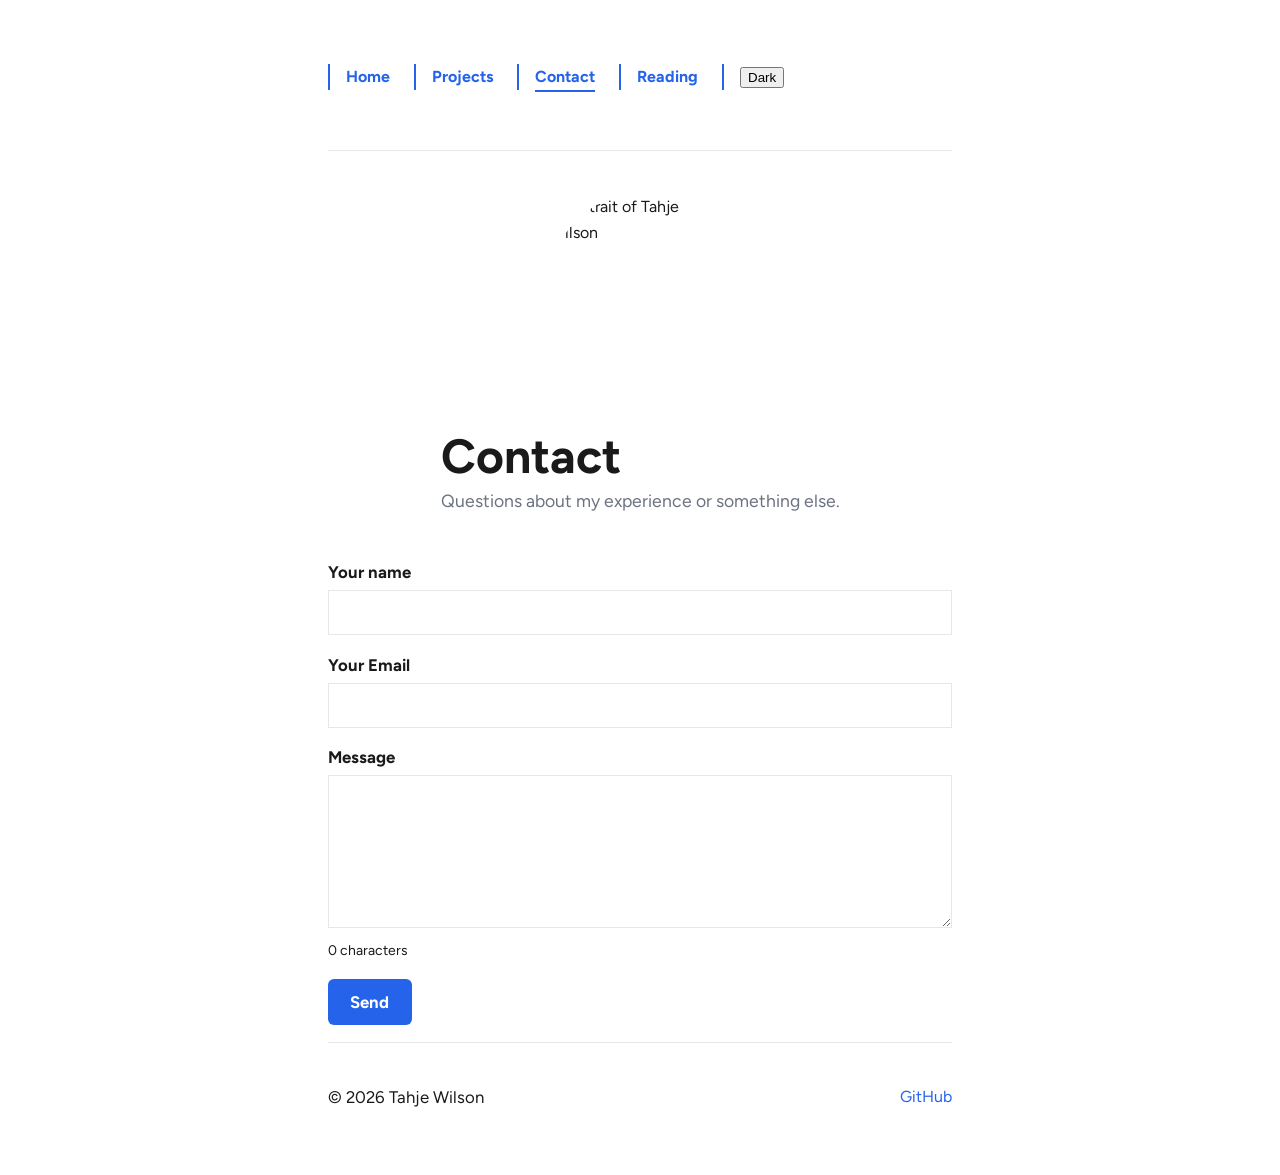
==== contact.html @ d4a27a20 "S18 done" ====
<!DOCTYPE html>
<html lang="en">
<head>
    <meta charset="UTF-8">
    <meta name="viewport" content="width=device-width, initial-scale=1.0">
    <!-- Class 16: Step 1: my contact page -->

    <!-- Class 18: Step 1: let Netlify handle the submission -->
 <form id="contact-form" name="contact" method="POST" data-netlify="true" netlify-honeypot="bot-field"></form>
 <p class="hidden-field">
<label> Leave this empty: <input name="bot-field" type="text"></label>
 </p>


    <title>Contact - Tahje Wilson</title>
    <!-- Class 12: Step 1: a typeface I chose -->
    <link rel="preconnect" href="https://fonts.googleapis.com">
    <link rel="preconnect" href="https://fonts.gstatic.com" crossorigin>
    <link href="https://fonts.googleapis.com/css2?family=Figtree:wght@400;700&display=swap" rel="stylesheet">
    <link rel="stylesheet" href="styles.css">
    <!-- Class 15: Step 1: my third file -->
    <script src="script.js" defer></script>
</head>

<body>
    <!-- Class 13: Step 2: navigation -->
    <nav>
        <ul>
            <li><a href="index.html">Home</a></li>
            <li><a href="projects.html">Projects</a></li>
            <!-- Class 16: Step 1: the contact link -->
            <li><a href="contact.html" class="current">Contact</a></li>
            <li><a href="reading.html">Reading</a></li>
            <!-- Class 15: Step 3: the theme button -->
            <li><button id="theme-toggle" type="button">Dark</button></li>
        </ul>
    </nav>

    <!-- Lab 12 Task 1: group the text so it stacks beside the photo -->
    <header>
        <!-- Class 12: Step 3: an image -->
        <img src="images/Tahje.png" alt="Portrait of Tahje Wilson" class="portrait">
        <div class="header-text">
            <h1>Contact</h1>
            <p>Questions about my experience or something else.</p>
        </div>
    </header>

    <main>
        <!-- Class 16: Step 2: a form -->
        <form id="contact-form">
            <p>
                <label for="name">Your name</label>
                <input id="name" name="name" type="text">
            </p>

            <p>
                <label for="email">Your Email</label>
                <input id="email" name="email" type="email" required>
            </p>
            <p>
                <label for="message">Message</label>
                <textarea id="message" name="message" rows="5" required></textarea>
                <!-- Lab 16 Task 4: Live Character count -->
                <br>
                <small id="message-count">0 characters</small>
            </p>
            <p>
                <button type="submit">Send</button>
            </p>
        </form>

        <p id="form-status" role="status"></p>
    </main>

    <!-- Lab 12 Task 3: footer -->
    <footer>
        <p>&copy; <span id="year"></span> Tahje Wilson</p>
        <a href="https://github.com/swilsontc" target="_blank" rel="noopener">GitHub</a>
    </footer>
</body>
</html>
---- styles.css ----
/* Class 16: Step 3: Padding counts inside with not on top of it */
* {
    box-sizing: border-box;
}

/* Class 11  Step 4: the basics */
:root {
    --text: #1a1a1a;
    --text-muted: #6b7280;
    --accent: #2563eb;
    --background: #ffffff;
    --border: #e5e7eb;
    /* Lab 16  Task 1: Error color variable for light mode */
    --error: crimson;
}

body {
    font-family: "Figtree", system-ui, -apple-system, "Segoe UI", sans-serif;
    color: var(--text);
    background: var(--background);
    line-height: 1.6;
    max-width: 42rem;
    margin: 0 auto;
    padding: 3rem 1.5rem;
}

/* Lab 12 Task 1: header side by side */
header {
    display: flex;
    align-items: center;
    gap: 1.51rem;
    min-height: 40vh;
    flex-direction: column;
    justify-content: center;
    /* Lab 12 Task 4: let the header stack on smaller screens */
    flex-wrap: wrap;
}

h1 {
    font-size: 3rem;
    /* Class 12: Step 2: my own scale */
    line-height: 1.1;
    margin-bottom: 0.25rem;
}

header p {
    color: var(--text-muted);
    font-size: 1.1rem;
    margin-top: 0;
}

h2 {
    font-size: 1.75rem;
    /* Class 12: Step 2: my own scale */
    line-height: 1.2;
    margin-top: 2.5rem;
    border-bottom: 1px solid var(--border);
    padding-bottom: 0.5rem;
    margin-bottom: 1rem;
}

p {
    font-size: 1.05rem;
    margin-bottom: 1rem;
}

/* Lab 12 Task 3: footer */
/* Lab 14 * Task 4: footer stacks on narrow screens */
footer {
    display: flex;
    flex-direction: column;
    gap: 0.5rem;
    align-items: center;
    border-top: 1px solid var(--border);
    padding-top: 1.5rem;
}

@media (min-width: 40rem) {
    footer {
        flex-direction: row;
        justify-content: space-between;
    }
}

a {
    color: var(--accent);
    text-decoration: none;
    border-bottom: 1px solid transparent;
}

a:hover {
    border-bottom-color: var(--accent);
}

.portrait {
    width: 180px;
    height: 180px;
    object-fit: cover;
    border-radius: 50%;
}

section {
    margin-bottom: 3rem;
}

/* Lab 12 Task 2: List without bullets */
ul {
    list-style: none;
    padding-left: 0;
}

li {
    margin-bottom: 0.75rem;
    padding-left: 1rem;
    border-left: 2px solid var(--accent);
}

/* Class 13: Step 3: the nav bar */
nav ul {
    list-style: none;
    padding-left: 0;
    display: flex;
    flex-direction: column;
    gap: 1.5rem;
    margin-bottom: 2rem;
}

@media (min-width: 40rem) {
    nav ul {
        flex-direction: row;
        gap: 1.5rem;
    }
}

nav a {
    text-decoration: none;
    font-weight: 700;
    padding-bottom: 0.25rem;
    border-bottom: 2px solid transparent;
}

/* Lab 13 * Task 5: hover */
nav a:hover {
    background: var(--panel);
    border-bottom-color: var(--accent);
    padding-bottom: 1rem;
}

/* Lab 13 * Task 1: which page am I on */
nav a.current {
    border-bottom-color: var(--accent);
    color: var(--accent);
}

/* Lab 13 * Task 4: separate the bar from the header */
nav {
    padding-bottom: 1rem;
    border-bottom: 1px solid var(--border);
    margin-bottom: 2rem;
}

/* Class 14 * Step 2: the cards go in a row */
.cards {
    display: flex;
    flex-direction: column;
    gap: 1.5rem;
}

.card {
    flex: 1;
    padding: 1.5rem;
    border: 1px solid var(--border);
    border-radius: 8px;
}

/* Class 14 * Step 3: a row when there's room */
@media (min-width: 40rem) {
    .cards {
        flex-direction: row;
    }
}

/* Class 16: Step 3: the form */
form label {
    display: block;
    font-weight: 700;
    margin-bottom: 0.25rem;
}

form input, form textarea {
    font: inherit;
    width: 100%;
    padding: 0.5rem;
    border: 1px solid var(--border);
    scroll-padding-block-start: 6px;
    background: var(--background);
    color: var(--text);
}

form input:focus, form textarea:focus {
    outline: 2px solid var(--accent);
    outline-offset: 1px;
}

form button {
    font: inherit;
    font-weight: 700;
    color: var(--background);
    background: var(--accent);
    border: none;
    border-radius: 6px;
    padding: 0.6rem 1.4rem;
    cursor: pointer;
}

#form-status {
    font-weight: 700;
    color: var(--accent);
}

/* Lab 16  Task 1: the error state */
#form-status.error {
    color: var(--error);
}

body.dark {
    --text: white;
    --text-muted: silver;
    --accent: skyblue;
    --background: black;
    --border: dimgray;
    /* Lab 16  Task 1: Error color variable for dark mode */
    --error: lightsalmon;
}



/* Class 18: Step 2: the honeypot, hidden from people */
.hidden-field{
    display: none;
}
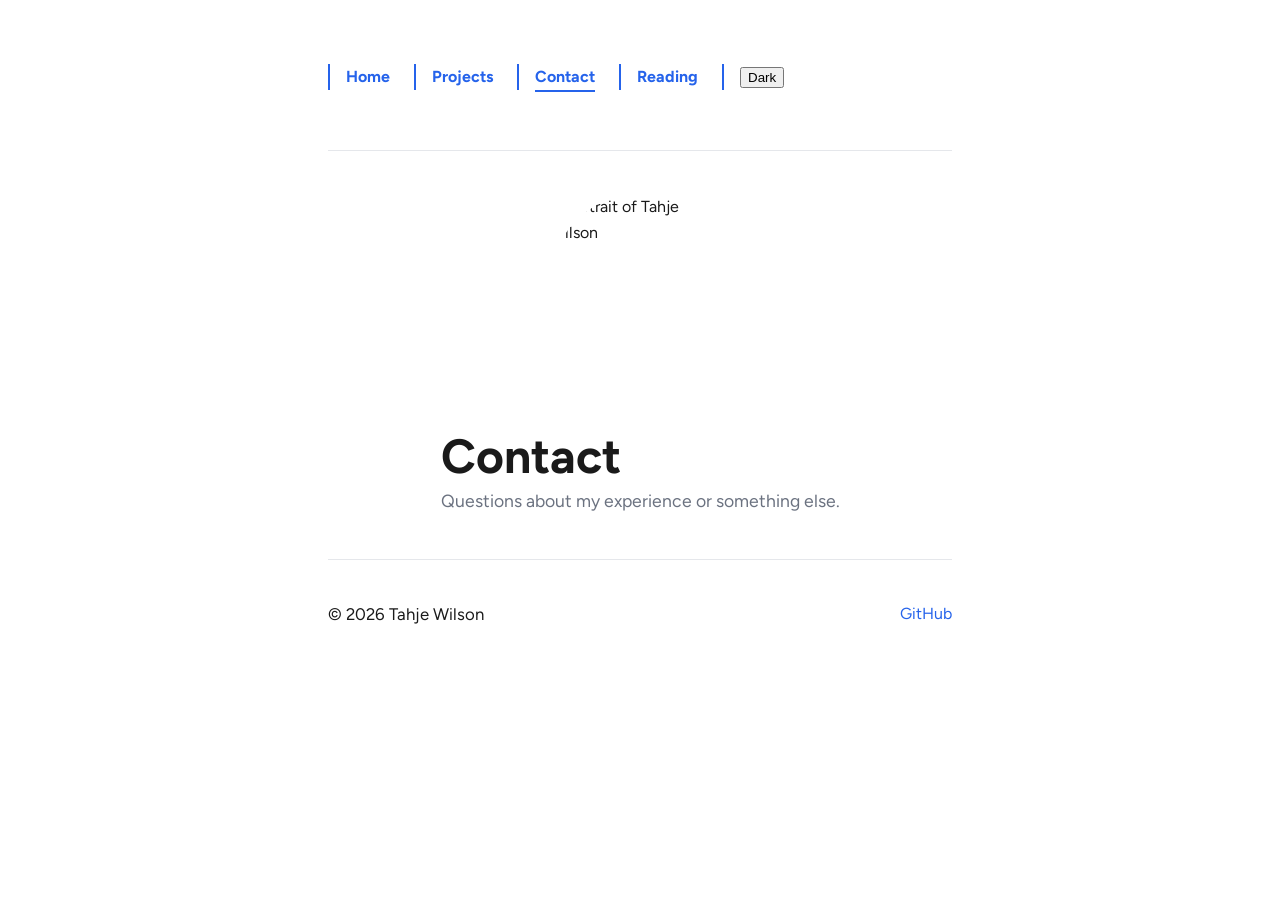
==== commit 14b2ed50: "S18 with instructor" ====
--- a/contact.html
+++ b/contact.html
@@ -1,82 +1,91 @@
-<!DOCTYPE html>
+
+<!doctype html>
 <html lang="en">
-<head>
-    <meta charset="UTF-8">
-    <meta name="viewport" content="width=device-width, initial-scale=1.0">
+  <head>
+    <meta charset="UTF-8" />
+    <meta name="viewport" content="width=device-width, initial-scale=1.0" />
     <!-- Class 16: Step 1: my contact page -->
-
-    <!-- Class 18: Step 1: let Netlify handle the submission -->
- <form id="contact-form" name="contact" method="POST" data-netlify="true" netlify-honeypot="bot-field"></form>
- <p class="hidden-field">
-<label> Leave this empty: <input name="bot-field" type="text"></label>
- </p>
-
 
     <title>Contact - Tahje Wilson</title>
     <!-- Class 12: Step 1: a typeface I chose -->
-    <link rel="preconnect" href="https://fonts.googleapis.com">
-    <link rel="preconnect" href="https://fonts.gstatic.com" crossorigin>
-    <link href="https://fonts.googleapis.com/css2?family=Figtree:wght@400;700&display=swap" rel="stylesheet">
-    <link rel="stylesheet" href="styles.css">
+    <link rel="preconnect" href="https://fonts.googleapis.com" />
+    <link rel="preconnect" href="https://fonts.gstatic.com" crossorigin />
+    <link
+      href="https://fonts.googleapis.com/css2?family=Figtree:wght@400;700&display=swap"
+      rel="stylesheet"
+    />
+    <link rel="stylesheet" href="styles.css" />
     <!-- Class 15: Step 1: my third file -->
     <script src="script.js" defer></script>
-</head>
+  </head>
 
-<body>
+  <body>
     <!-- Class 13: Step 2: navigation -->
     <nav>
-        <ul>
-            <li><a href="index.html">Home</a></li>
-            <li><a href="projects.html">Projects</a></li>
-            <!-- Class 16: Step 1: the contact link -->
-            <li><a href="contact.html" class="current">Contact</a></li>
-            <li><a href="reading.html">Reading</a></li>
-            <!-- Class 15: Step 3: the theme button -->
-            <li><button id="theme-toggle" type="button">Dark</button></li>
-        </ul>
+      <ul>
+        <li><a href="index.html">Home</a></li>
+        <li><a href="projects.html">Projects</a></li>
+        <!-- Class 16: Step 1: the contact link -->
+        <li><a href="contact.html" class="current">Contact</a></li>
+        <li><a href="reading.html">Reading</a></li>
+        <!-- Class 15: Step 3: the theme button -->
+        <li><button id="theme-toggle" type="button">Dark</button></li>
+      </ul>
     </nav>
 
     <!-- Lab 12 Task 1: group the text so it stacks beside the photo -->
     <header>
-        <!-- Class 12: Step 3: an image -->
-        <img src="images/Tahje.png" alt="Portrait of Tahje Wilson" class="portrait">
-        <div class="header-text">
-            <h1>Contact</h1>
-            <p>Questions about my experience or something else.</p>
-        </div>
+      <!-- Class 12: Step 3: an image -->
+      <img
+        src="images/Tahje.png"
+        alt="Portrait of Tahje Wilson"
+        class="portrait"
+      />
+      <div class="header-text">
+        <h1>Contact</h1>
+        <p>Questions about my experience or something else.</p>
+      </div>
     </header>
 
     <main>
-        <!-- Class 16: Step 2: a form -->
-        <form id="contact-form">
-            <p>
-                <label for="name">Your name</label>
-                <input id="name" name="name" type="text">
-            </p>
+      <!-- Class 16: Step 2: a form -->
+    <!-- Class 18: Step 1: let Netlify handle the submission -->
+      <form id="contact-form" id="contact-form" name="contact" method="POST"
+      data-netlify="true"
+      netlify-honeypot="bot-field"
+    <p class="hidden-field">
+      <label> Leave this empty: <input name="bot-field" type="text" /></label>
+    </p>
+        <p>
+          <label for="name">Your name</label>
+          <input id="name" name="name" type="text" />
+        </p>
 
-            <p>
-                <label for="email">Your Email</label>
-                <input id="email" name="email" type="email" required>
-            </p>
-            <p>
-                <label for="message">Message</label>
-                <textarea id="message" name="message" rows="5" required></textarea>
-                <!-- Lab 16 Task 4: Live Character count -->
-                <br>
-                <small id="message-count">0 characters</small>
-            </p>
-            <p>
-                <button type="submit">Send</button>
-            </p>
-        </form>
+        <p>
+          <label for="email">Your Email</label>
+          <input id="email" name="email" type="email" required />
+        </p>
+        <p>
+          <label for="message">Message</label>
+          <textarea id="message" name="message" rows="5" required></textarea>
+          <!-- Lab 16 Task 4: Live Character count -->
+          <br />
+          <small id="message-count">0 characters</small>
+        </p>
+        <p>
+          <button type="submit">Send</button>
+        </p>
+      </form>
 
-        <p id="form-status" role="status"></p>
+      <p id="form-status" role="status"></p>
     </main>
 
     <!-- Lab 12 Task 3: footer -->
     <footer>
-        <p>&copy; <span id="year"></span> Tahje Wilson</p>
-        <a href="https://github.com/swilsontc" target="_blank" rel="noopener">GitHub</a>
+      <p>&copy; <span id="year"></span> Tahje Wilson</p>
+      <a href="https://github.com/swilsontc" target="_blank" rel="noopener"
+        >GitHub</a
+      >
     </footer>
-</body>
+  </body>
 </html>
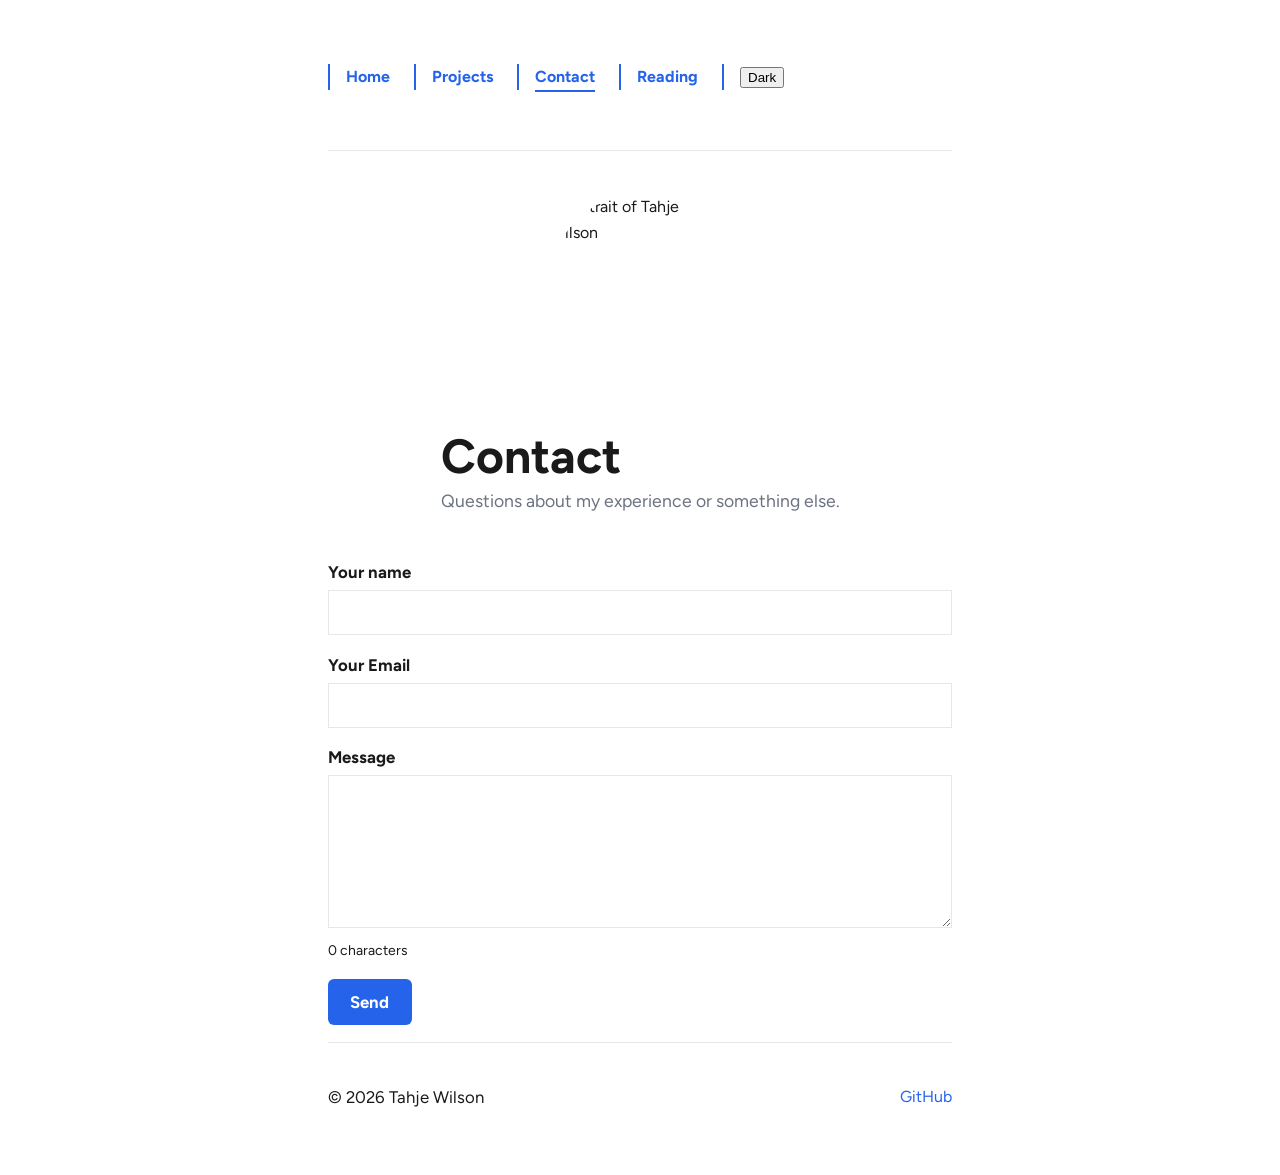
==== commit a6675138: "fix" ====
--- a/contact.html
+++ b/contact.html
@@ -52,7 +52,7 @@
     <!-- Class 18: Step 1: let Netlify handle the submission -->
       <form id="contact-form" id="contact-form" name="contact" method="POST"
       data-netlify="true"
-      netlify-honeypot="bot-field"
+      netlify-honeypot="bot-field" >
     <p class="hidden-field">
       <label> Leave this empty: <input name="bot-field" type="text" /></label>
     </p>
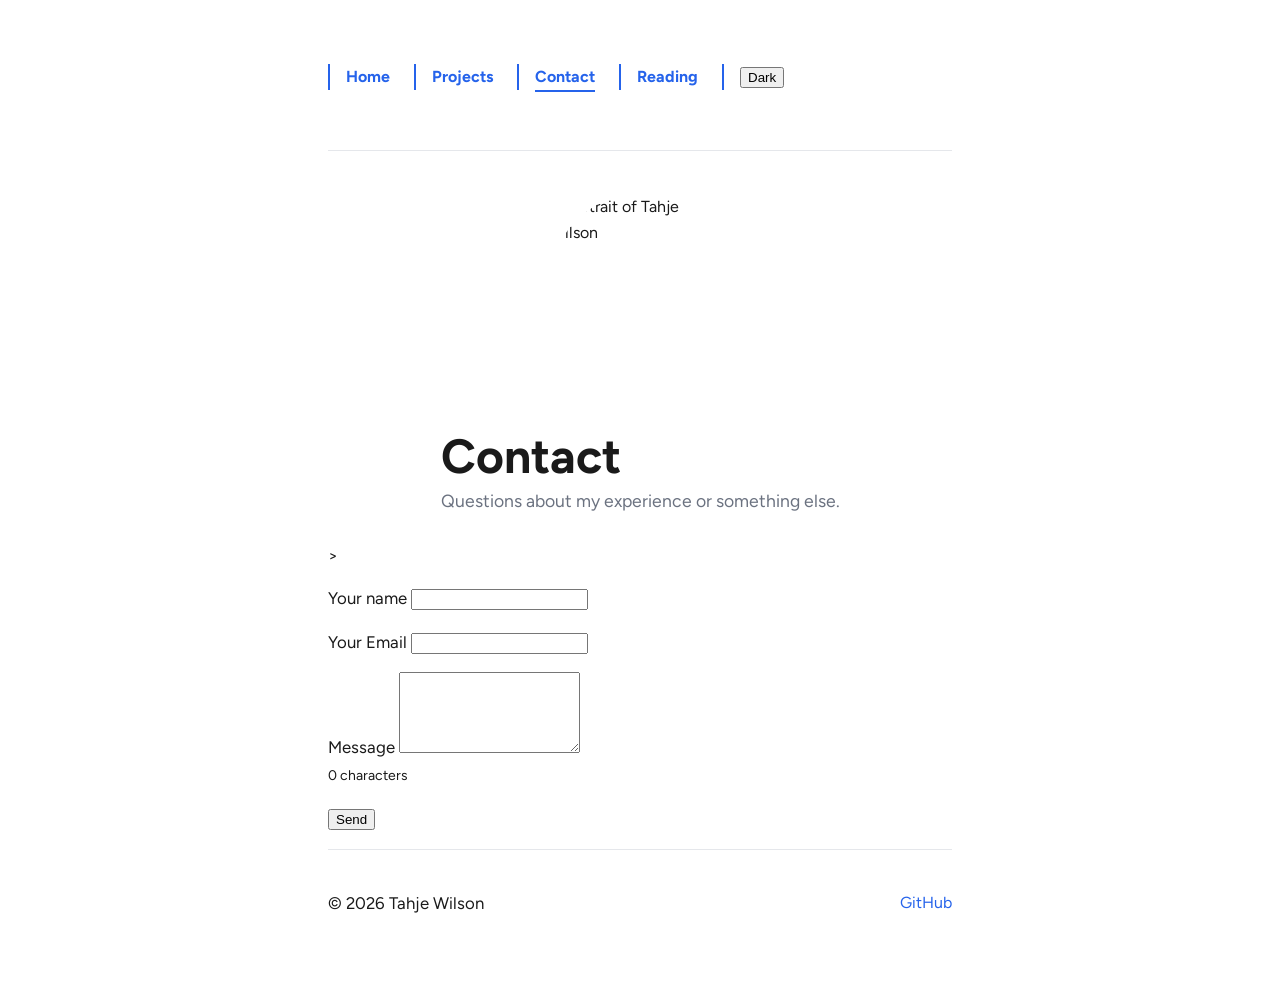
==== commit 4d3e8101: "Lab 18 done" ====
--- a/contact.html
+++ b/contact.html
@@ -52,7 +52,7 @@
     <!-- Class 18: Step 1: let Netlify handle the submission -->
       <form id="contact-form" id="contact-form" name="contact" method="POST"
       data-netlify="true"
-      netlify-honeypot="bot-field" >
+      netlify-honeypot="bot-field" action="/thanks.html"></form> >
     <p class="hidden-field">
       <label> Leave this empty: <input name="bot-field" type="text" /></label>
     </p>
--- a/styles.css
+++ b/styles.css
@@ -187,7 +187,8 @@
     margin-bottom: 0.25rem;
 }
 
-form input, form textarea {
+form input,
+form textarea {
     font: inherit;
     width: 100%;
     padding: 0.5rem;
@@ -197,7 +198,8 @@
     color: var(--text);
 }
 
-form input:focus, form textarea:focus {
+form input:focus,
+form textarea:focus {
     outline: 2px solid var(--accent);
     outline-offset: 1px;
 }
@@ -236,6 +238,6 @@
 
 
 /* Class 18: Step 2: the honeypot, hidden from people */
-.hidden-field{
+.hidden-field {
     display: none;
 }
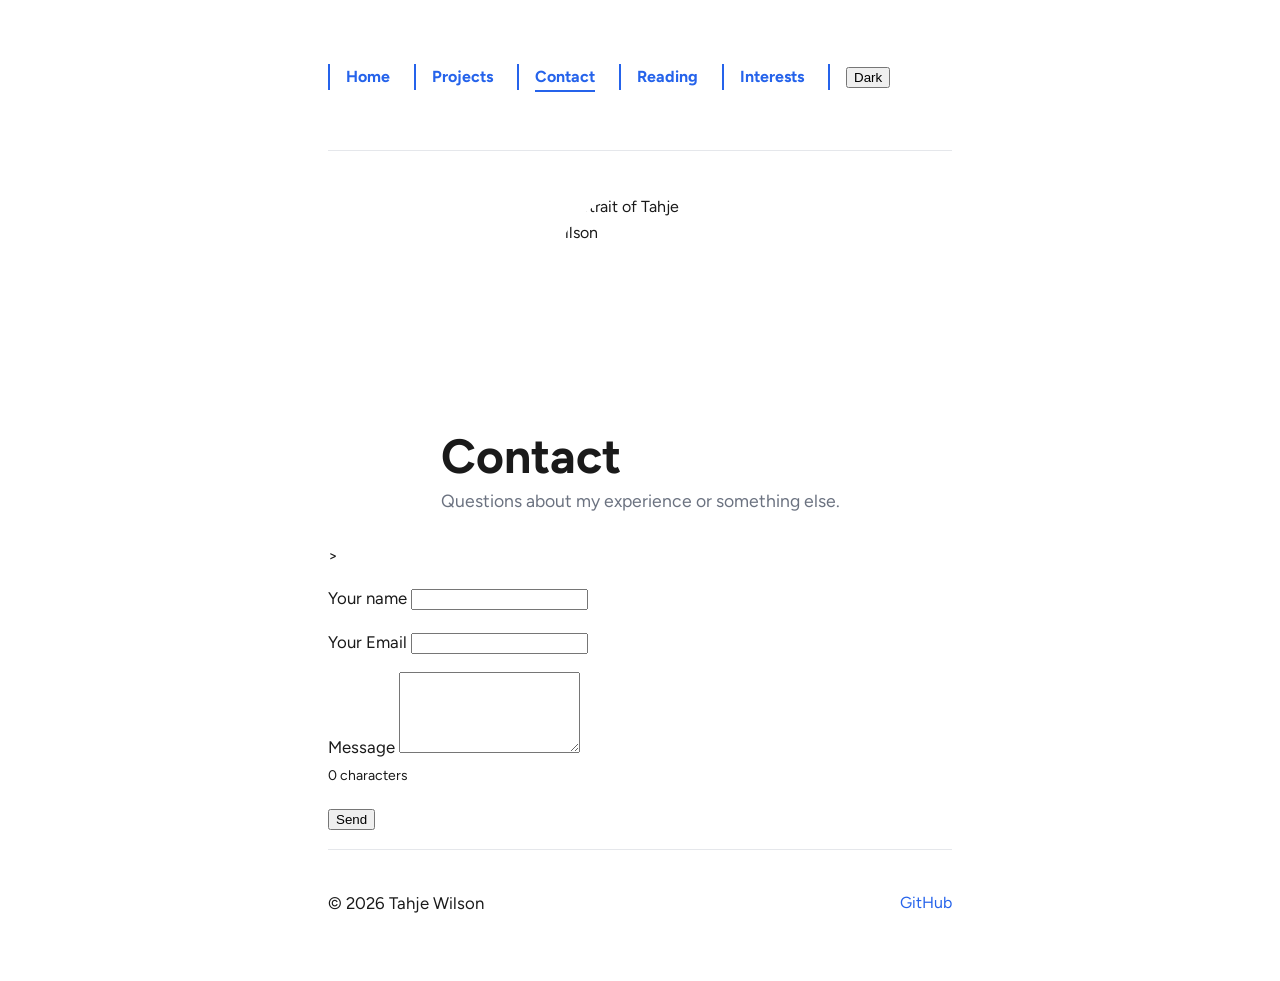
==== commit 9e0c4ae6: "S20 done" ====
--- a/contact.html
+++ b/contact.html
@@ -28,8 +28,12 @@
         <!-- Class 16: Step 1: the contact link -->
         <li><a href="contact.html" class="current">Contact</a></li>
         <li><a href="reading.html">Reading</a></li>
+        <li><a href="interests.html">Interests</a></li>
+
         <!-- Class 15: Step 3: the theme button -->
         <li><button id="theme-toggle" type="button">Dark</button></li>
+                <script src="script.js" defer></script>
+
       </ul>
     </nav>
 
@@ -88,4 +92,4 @@
       >
     </footer>
   </body>
-</html>+</html>
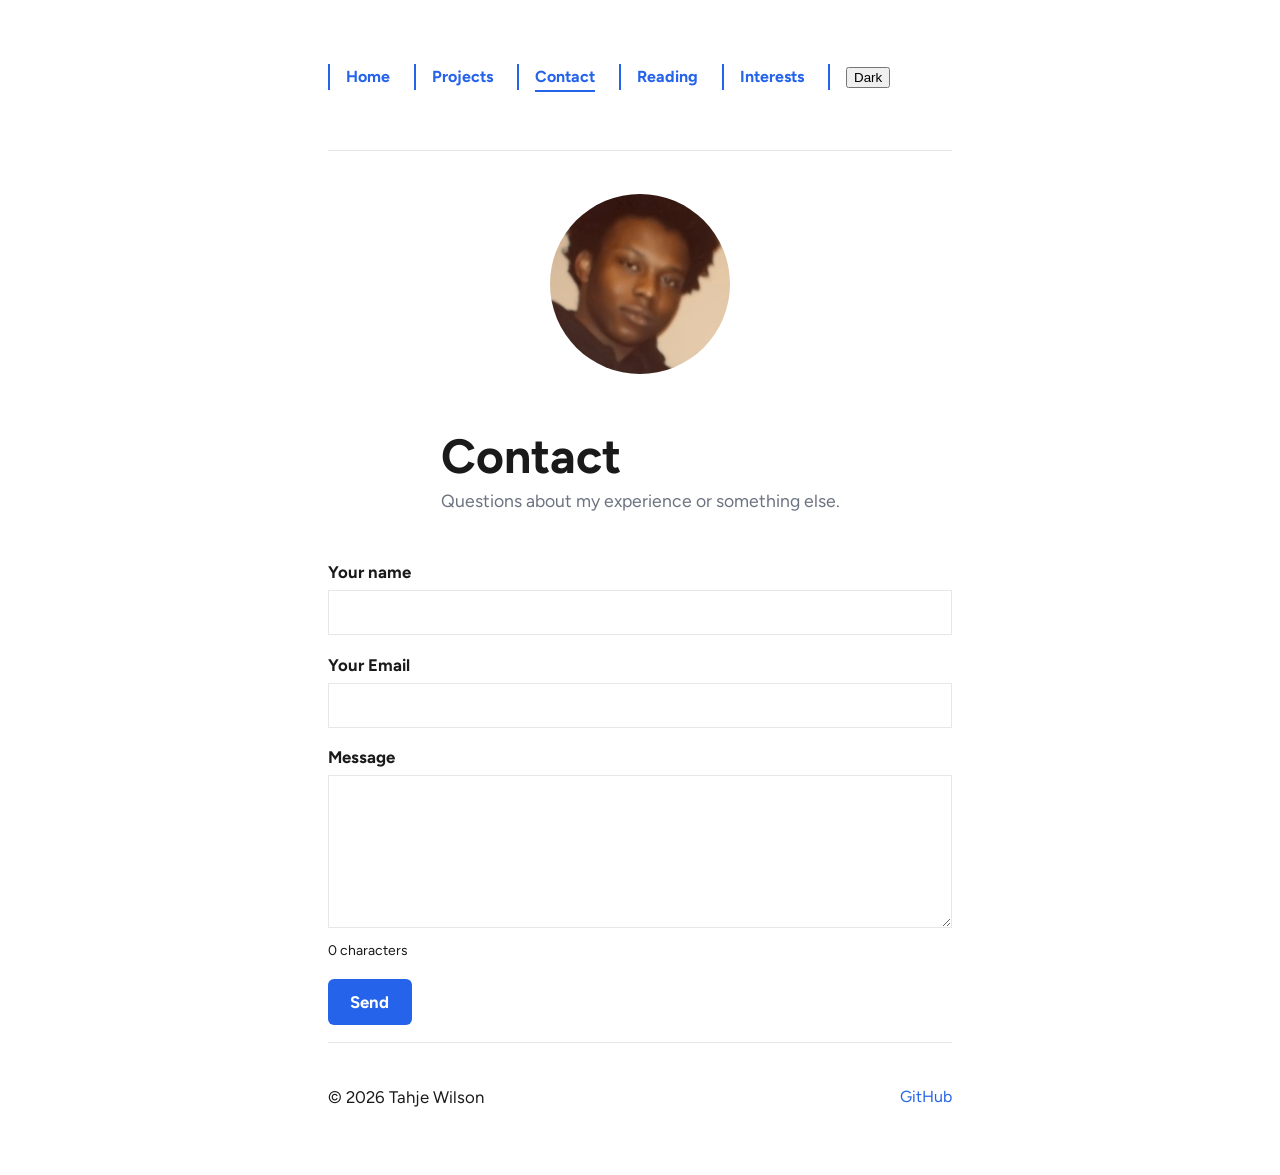
==== commit b8ee4e46: "fix for class" ====
--- a/contact.html
+++ b/contact.html
@@ -1,4 +1,3 @@
-
 <!doctype html>
 <html lang="en">
   <head>
@@ -32,8 +31,7 @@
 
         <!-- Class 15: Step 3: the theme button -->
         <li><button id="theme-toggle" type="button">Dark</button></li>
-                <script src="script.js" defer></script>
-
+        <script src="script.js" defer></script>
       </ul>
     </nav>
 
@@ -53,13 +51,20 @@
 
     <main>
       <!-- Class 16: Step 2: a form -->
-    <!-- Class 18: Step 1: let Netlify handle the submission -->
-      <form id="contact-form" id="contact-form" name="contact" method="POST"
-      data-netlify="true"
-      netlify-honeypot="bot-field" action="/thanks.html"></form> >
-    <p class="hidden-field">
-      <label> Leave this empty: <input name="bot-field" type="text" /></label>
-    </p>
+      <!-- Class 18: Step 1: let Netlify handle the submission -->
+      <form
+        id="contact-form"
+        name="contact"
+        method="POST"
+        data-netlify="true"
+        netlify-honeypot="bot-field"
+        action="/thanks.html"
+      >
+        <p class="hidden-field">
+          <label>
+            Leave this empty: <input name="bot-field" type="text"
+          /></label>
+        </p>
         <p>
           <label for="name">Your name</label>
           <input id="name" name="name" type="text" />
